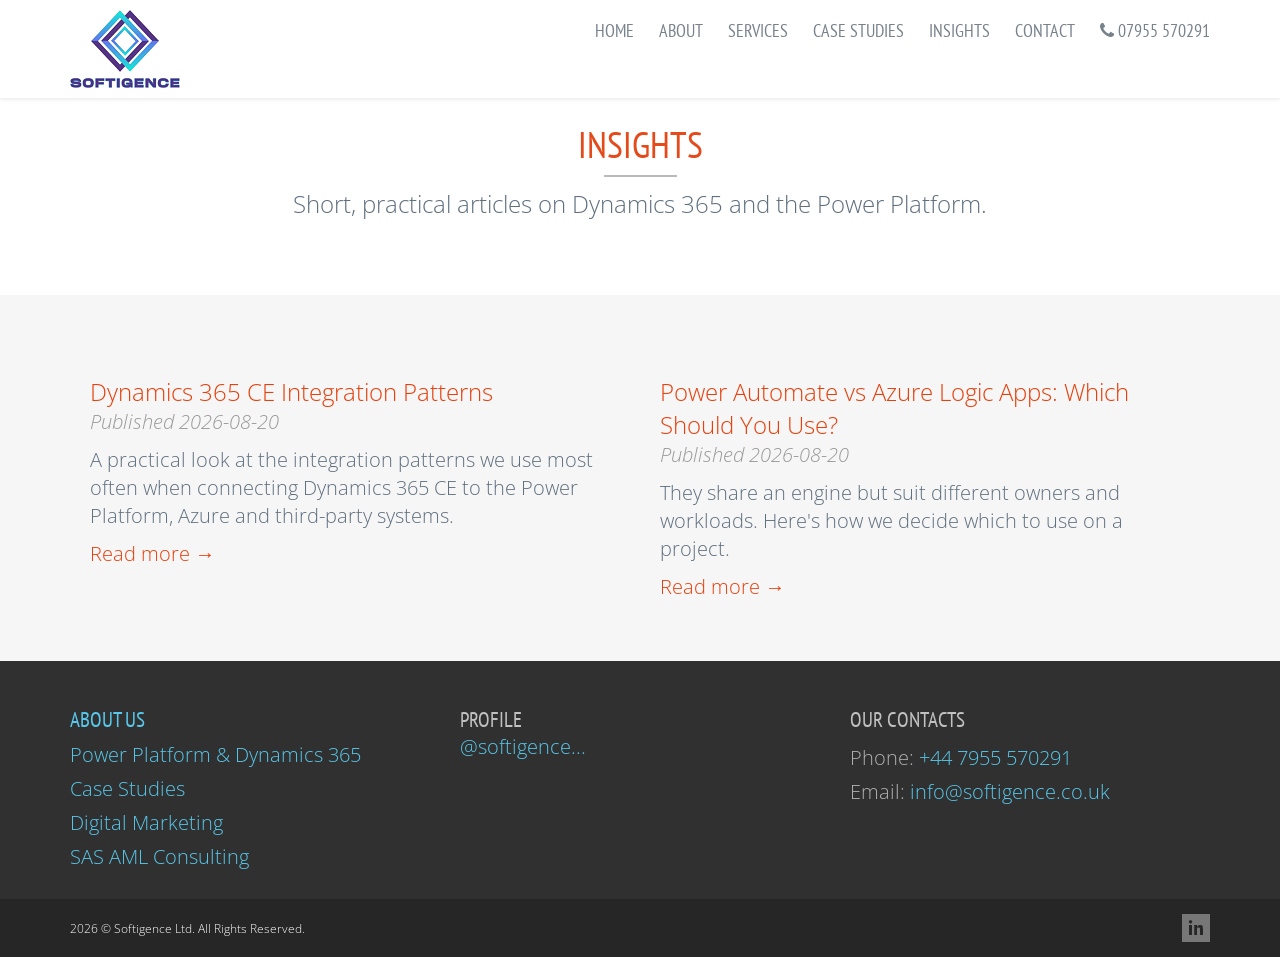
==== blog/index.html @ cfb13832 "Add dedicated service/blog pages and complete SEO structure pass - Split the site from a single page" ====
<!DOCTYPE html>
<html lang="en">
<head>
<meta charset="utf-8">
<title>Insights | Softigence</title>

<meta content="width=device-width, initial-scale=1.0" name="viewport">
<meta http-equiv="X-UA-Compatible" content="IE=edge,chrome=1">

<meta content="Technical articles on Dynamics 365 CE integration, Power Automate, Power Platform and Microsoft consulting from Softigence." name="description">
<meta content="Dynamics 365 blog, Power Platform blog, Microsoft consulting insights" name="keywords">
<meta content="Softigence Ltd" name="author">

<meta property="og:site_name" content="Softigence Ltd">
<meta property="og:title" content="Insights | Softigence">
<meta property="og:description" content="Technical articles on Dynamics 365 CE integration, Power Automate, Power Platform and Microsoft consulting from Softigence.">
<meta property="og:type" content="website">
<meta property="og:image" content="../assets/onepage/img/logo/softigence-logo.png">
<meta property="og:url" content="https://www.softigence.co.uk/blog/index.html">

<link rel="canonical" href="https://www.softigence.co.uk/blog/index.html">

<link rel="apple-touch-icon" sizes="180x180" href="../assets/onepage/img/favicon/apple-touch-icon.png">
<link rel="icon" type="image/png" sizes="32x32" href="../assets/onepage/img/favicon/favicon-32x32.png">
<link rel="icon" type="image/png" sizes="16x16" href="../assets/onepage/img/favicon/favicon-16x16.png">
<link rel="manifest" href="../assets/onepage/img/favicon/site.webmanifest">
<link rel="shortcut icon" href="../assets/onepage/img/favicon/favicon.ico">
<!-- Fonts START -->
<link href="https://fonts.googleapis.com/css?family=Open+Sans:300,400,600,700|Pathway+Gothic+One|PT+Sans+Narrow:400+700|Source+Sans+Pro:200,300,400,600,700,900&amp;subset=all" rel="stylesheet" type="text/css">
<!-- Fonts END -->
<link href="../assets/plugins/bootstrap/css/bootstrap.min.css" rel="stylesheet">
<link href="../assets/plugins/font-awesome/css/font-awesome.min.css" rel="stylesheet">
<link href="../assets/pages/css/animate.css" rel="stylesheet">
<link href="../assets/plugins/fancybox/source/jquery.fancybox.css" rel="stylesheet">
<link href="../assets/pages/css/components.css" rel="stylesheet">
<link href="../assets/pages/css/slider.css" rel="stylesheet">
<link href="../assets/onepage/css/style.css" rel="stylesheet">
<link href="../assets/onepage/css/style-responsive.css" rel="stylesheet">
<link href="../assets/onepage/css/themes/red.css" rel="stylesheet" id="style-color">
<link href="../assets/onepage/css/custom.css" rel="stylesheet">
<!-- Google tag (gtag.js) -->
<script async src="https://www.googletagmanager.com/gtag/js?id=G-LFLSM877MF"></script>
<script>
  window.dataLayer = window.dataLayer || [];
  function gtag(){dataLayer.push(arguments);}
  gtag('js', new Date());
  gtag('config', 'G-LFLSM877MF');
</script>
<script type="application/ld+json">
{
  "@context": "https://schema.org",
  "@type": "Blog",
  "name": "Softigence Insights",
  "url": "https://www.softigence.co.uk/blog/index.html",
  "publisher": {
    "@type": "Organization",
    "name": "Softigence Ltd"
  }
}
</script>
</head>
<body class="menu-always-on-top">
    <!-- Header BEGIN -->
    <div class="header header-mobi-ext">
        <div class="container">
            <div class="row">
                <div class="col-md-2 col-sm-2">
                    <a class="site-logo" href="../index.html"><img src="../assets/onepage/img/logo/softigence-logo.png" alt="Softigence Ltd"></a>
                </div>
                <a href="javascript:void(0);" class="mobi-toggler" aria-label="Toggle navigation menu"><i class="fa fa-bars"></i></a>
                <div class="col-md-10 pull-right">
                    <ul class="header-navigation">
                        <li><a href="../index.html">Home</a></li>
                        <li><a href="../index.html#about">About</a></li>
                        <li><a href="../index.html#services">Services</a></li>
                        <li><a href="../index.html#portfolio">Case Studies</a></li>
                        <li><a href="../blog/index.html">Insights</a></li>
                        <li><a href="../index.html#contact">Contact</a></li>
                        <li><a href="tel:+447955570291"><i class="fa fa-phone"></i> 07955 570291</a></li>
                    </ul>
                </div>
            </div>
        </div>
    </div>
    <!-- Header END -->
    <div class="choose-us-block content text-center margin-bottom-40" style="margin-top:60px;">
        <div class="container">
            <h1><strong>Insights</strong></h1>
            <h4>Short, practical articles on Dynamics 365 and the Power Platform.</h4>
        </div>
    </div>
    <div class="portfolio-block content content-center">
        <div class="container">
            <div class="row">
                <div class="col-md-6 col-sm-6 col-xs-12 case-study">
                    <h4><a href="dynamics-365-integration-patterns.html">Dynamics 365 CE Integration Patterns</a></h4>
                    <em>Published 2026-08-20</em>
                    <p>A practical look at the integration patterns we use most often when connecting Dynamics 365 CE to the Power Platform, Azure and third-party systems.</p>
                    <p><a href="dynamics-365-integration-patterns.html">Read more &rarr;</a></p>
                </div>
                <div class="col-md-6 col-sm-6 col-xs-12 case-study">
                    <h4><a href="power-automate-vs-azure-logic-apps.html">Power Automate vs Azure Logic Apps: Which Should You Use?</a></h4>
                    <em>Published 2026-08-20</em>
                    <p>They share an engine but suit different owners and workloads. Here's how we decide which to use on a project.</p>
                    <p><a href="power-automate-vs-azure-logic-apps.html">Read more &rarr;</a></p>
                </div>
            </div>
        </div>
    </div>
    <!-- BEGIN PRE-FOOTER -->
    <div class="pre-footer" id="footer">
        <div class="container">
            <div class="row">
                <div class="col-md-4 col-sm-6 pre-footer-col">
                    <h2><a href="../index.html#about">About us</a></h2>
                    <ul class="footer-links">
                        <li><a href="../index.html#services">Power Platform &amp; Dynamics 365</a></li>
                        <li><a href="../index.html#portfolio">Case Studies</a></li>
                        <li><a href="../digital-marketing.html">Digital Marketing</a></li>
                        <li><a href="../aml-consulting.html">SAS AML Consulting</a></li>
                    </ul>
                </div>
                <div class="col-md-4 col-sm-6 pre-footer-col">
                    <h2 class="margin-bottom-0">Profile</h2>
                    <a class="twitter-timeline" href="https://www.linkedin.com/company/softigence" target="_blank" data-tweet-limit="2" data-theme="dark" data-link-color="#57C8EB" data-widget-id="455411516829736961" data-chrome="noheader nofooter noscrollbar noborders transparent">@softigence...</a>
                </div>
                <div class="col-md-4 col-sm-6 pre-footer-col">
                    <h2>Our Contacts</h2>
                    <address class="margin-bottom-20">
                        Phone: <a href="tel:+447955570291">+44 7955 570291</a><br>
                        Email: <a href="mailto:info@softigence.co.uk">info@softigence.co.uk</a>
                    </address>
                </div>
            </div>
        </div>
    </div>
    <!-- END PRE-FOOTER -->

    <!-- BEGIN FOOTER -->
    <div class="footer">
        <div class="container">
            <div class="row">
                <div class="col-md-6 col-sm-6">
                    <div class="copyright"><span id="copyright-year"></span> © Softigence Ltd. All Rights Reserved.</div>
                </div>
                <div class="col-md-6 col-sm-6 text-right">
                    <ul class="social-icons">
                        <li><a class="linkedin" data-original-title="linkedin" aria-label="Softigence on LinkedIn" target="_blank" rel="noopener" href="https://www.linkedin.com/company/softigence"></a></li>
                    </ul>
                </div>
            </div>
        </div>
    </div>
    <!-- END FOOTER -->
    <a href="#" class="go2top scroll"><i class="fa fa-arrow-up"></i></a>

<script src="../assets/plugins/jquery.min.js" type="text/javascript"></script>
<script src="../assets/plugins/jquery-migrate.min.js" type="text/javascript"></script>
<script src="../assets/plugins/bootstrap/js/bootstrap.min.js" type="text/javascript"></script>
<script src="../assets/plugins/fancybox/source/jquery.fancybox.pack.js" type="text/javascript"></script>
<script src="../assets/plugins/jquery.easing.js"></script>
<script src="../assets/plugins/jquery.parallax.js"></script>
<script src="../assets/plugins/jquery.scrollTo.min.js"></script>
<script src="../assets/onepage/scripts/jquery.nav.js"></script>
<script src="../assets/onepage/scripts/layout.js" type="text/javascript"></script>
<script>
    jQuery(document).ready(function() {
        Layout.init();
    });
</script>
<script>
    document.getElementById('copyright-year').textContent = new Date().getFullYear();
</script>
</body>
</html>
---- assets/pages/css/components.css ----
/* Reset rounded corners for all elements */
div,
input,
select,
textarea,
span,
img,
table,
label,
td,
th,
p,
a,
button,
ul,
code,
pre,
li {
    -webkit-border-radius: 0 !important;
    -moz-border-radius: 0 !important;
    border-radius: 0 !important;
}

a,
a:focus,
a:hover,
a:active {
    outline: 0;
}

/*Fix for Firefox*/
button::-moz-focus-inner,
input::-moz-focus-inner {
    border: 0;
}

/* Bootstrap buttons */
.btn-primary {
    color: #fff;
    background-color: #428bca;
    border: none;
}

.btn-primary:hover,
.btn-primary:focus,
.btn-primary:active,
.btn-primary.active {
    color: #fff;
    background-color: #3379b5;
    border-color: #2a6496;
}

.open .btn-primary.dropdown-toggle {
    color: #fff;
    background-color: #3379b5;
    border-color: #2a6496;
}

.btn-primary:active,
.btn-primary.active {
    background-image: none;
    background-color: #2d6ca2;
}

.btn-primary:active:hover,
.btn-primary.active:hover {
    background-color: #3071a9;
}

.open .btn-primary.dropdown-toggle {
    background-image: none;
}

.btn-primary.disabled,
.btn-primary.disabled:hover,
.btn-primary.disabled:focus,
.btn-primary.disabled:active,
.btn-primary.disabled.active,
.btn-primary[disabled],
.btn-primary[disabled]:hover,
.btn-primary[disabled]:focus,
.btn-primary[disabled]:active,
.btn-primary[disabled].active,
fieldset[disabled] .btn-primary,
fieldset[disabled] .btn-primary:hover,
fieldset[disabled] .btn-primary:focus,
fieldset[disabled] .btn-primary:active,
fieldset[disabled] .btn-primary.active {
    background-color: #428bca;
    border-color: #357ebd;
}

.btn-primary .badge {
    color: #428bca;
    background-color: #fff;
}

.btn-success {
    color: #fff;
    background-color: #45B6AF;
    border-color: #3ea49d;
}

.btn-success:hover,
.btn-success:focus,
.btn-success:active,
.btn-success.active {
    color: #fff;
    background-color: #3b9c96;
    border-color: #307f7a;
}

.open .btn-success.dropdown-toggle {
    color: #fff;
    background-color: #3b9c96;
    border-color: #307f7a;
}

.btn-success:active,
.btn-success.active {
    background-image: none;
    background-color: #348a84;
}

.btn-success:active:hover,
.btn-success.active:hover {
    background-color: #37918b;
}

.open .btn-success.dropdown-toggle {
    background-image: none;
}

.btn-success.disabled,
.btn-success.disabled:hover,
.btn-success.disabled:focus,
.btn-success.disabled:active,
.btn-success.disabled.active,
.btn-success[disabled],
.btn-success[disabled]:hover,
.btn-success[disabled]:focus,
.btn-success[disabled]:active,
.btn-success[disabled].active,
fieldset[disabled] .btn-success,
fieldset[disabled] .btn-success:hover,
fieldset[disabled] .btn-success:focus,
fieldset[disabled] .btn-success:active,
fieldset[disabled] .btn-success.active {
    background-color: #45B6AF;
    border-color: #3ea49d;
}

.btn-success .badge {
    color: #45B6AF;
    background-color: #fff;
}

.btn-info {
    color: #fff;
    background-color: #89C4F4;
    border-color: #72b8f2;
}

.btn-info:hover,
.btn-info:focus,
.btn-info:active,
.btn-info.active {
    color: #fff;
    background-color: #68b4f1;
    border-color: #43a1ed;
}

.open .btn-info.dropdown-toggle {
    color: #fff;
    background-color: #68b4f1;
    border-color: #43a1ed;
}

.btn-info:active,
.btn-info.active {
    background-image: none;
    background-color: #51a8ef;
}

.btn-info:active:hover,
.btn-info.active:hover {
    background-color: #5aadf0;
}

.open .btn-info.dropdown-toggle {
    background-image: none;
}

.btn-info.disabled,
.btn-info.disabled:hover,
.btn-info.disabled:focus,
.btn-info.disabled:active,
.btn-info.disabled.active,
.btn-info[disabled],
.btn-info[disabled]:hover,
.btn-info[disabled]:focus,
.btn-info[disabled]:active,
.btn-info[disabled].active,
fieldset[disabled] .btn-info,
fieldset[disabled] .btn-info:hover,
fieldset[disabled] .btn-info:focus,
fieldset[disabled] .btn-info:active,
fieldset[disabled] .btn-info.active {
    background-color: #89C4F4;
    border-color: #72b8f2;
}

.btn-info .badge {
    color: #89C4F4;
    background-color: #fff;
    }

.btn-warning {
    color: #fff;
    background-color: #dfba49;
    border-color: #dbb233;
}

.btn-warning:hover,
.btn-warning:focus,
.btn-warning:active,
.btn-warning.active {
    color: #fff;
    background-color: #daae2b;
    border-color: #bb9521;
}

.open .btn-warning.dropdown-toggle {
    color: #fff;
    background-color: #daae2b;
    border-color: #bb9521;
}

.btn-warning:active,
.btn-warning.active {
    background-image: none;
    background-color: #c89f23;
}

.btn-warning:active:hover,
.btn-warning.active:hover {
    background-color: #d0a625;
}

.open .btn-warning.dropdown-toggle {
    background-image: none;
}

.btn-warning.disabled,
.btn-warning.disabled:hover,
.btn-warning.disabled:focus,
.btn-warning.disabled:active,
.btn-warning.disabled.active,
.btn-warning[disabled],
.btn-warning[disabled]:hover,
.btn-warning[disabled]:focus,
.btn-warning[disabled]:active,
.btn-warning[disabled].active,
fieldset[disabled] .btn-warning,
fieldset[disabled] .btn-warning:hover,
fieldset[disabled] .btn-warning:focus,
fieldset[disabled] .btn-warning:active,
fieldset[disabled] .btn-warning.active {
    background-color: #dfba49;
    border-color: #dbb233;
}

.btn-warning .badge {
    color: #dfba49;
    background-color: #fff;
}

.btn-danger {
    color: #fff;
    background-color: #F3565D;
    border-color: #f13e46;
}

.btn-danger:hover,
.btn-danger:focus,
.btn-danger:active,
.btn-danger.active {
    color: #fff;
    background-color: #f1353d;
    border-color: #ec111b;
}

.open .btn-danger.dropdown-toggle {
    color: #fff;
    background-color: #f1353d;
    border-color: #ec111b;
}

.btn-danger:active,
.btn-danger.active {
    background-image: none;
    background-color: #ef1d26;
}

.btn-danger:active:hover,
.btn-danger.active:hover {
    background-color: #f0262f;
}

.open .btn-danger.dropdown-toggle {
    background-image: none;
}

.btn-danger.disabled,
.btn-danger.disabled:hover,
.btn-danger.disabled:focus,
.btn-danger.disabled:active,
.btn-danger.disabled.active,
.btn-danger[disabled],
.btn-danger[disabled]:hover,
.btn-danger[disabled]:focus,
.btn-danger[disabled]:active,
.btn-danger[disabled].active,
fieldset[disabled] .btn-danger,
fieldset[disabled] .btn-danger:hover,
fieldset[disabled] .btn-danger:focus,
fieldset[disabled] .btn-danger:active,
fieldset[disabled] .btn-danger.active {
    background-color: #F3565D;
    border-color: #f13e46;
}

.btn-danger .badge {
    color: #F3565D;
    background-color: #fff;
}

/***
Social Icons
***/
.social-icons {
    padding: 0;
    margin: 0;
}

.social-icons:before,
.social-icons:after {
    content: " ";
    display: table;
}
.social-icons:after {
    clear: both;
}

.social-icons li {
    float: left;
    display: inline;
    list-style: none;
    margin-right: 5px;
    margin-bottom: 5px;
    text-indent: -9999px;
}
.social-icons li > a {
    -webkit-border-radius: 2px;
    -moz-border-radius: 2px;
    -ms-border-radius: 2px;
    -o-border-radius: 2px;
    border-radius: 2px;
    width: 28px;
    height: 28px;
    display: block;
    background-position: 0 0;
    background-repeat: no-repeat;
    transition: all 0.3s ease-in-out;
    -o-transition: all 0.3s ease-in-out;
    -ms-transition: all 0.3s ease-in-out;
    -moz-transition: all 0.3s ease-in-out;
    -webkit-transition: all 0.3s ease-in-out;
}
.social-icons li:hover > a {
    background-position: 0 -38px;
}
.social-icons li .amazon {
    background: url(../../pages/img/social/amazon.png) no-repeat;
}
.social-icons li .behance {
    background: url(../../pages/img/social/behance.png) no-repeat;
}
.social-icons li .blogger {
    background: url(../../pages/img/social/blogger.png) no-repeat;
}
.social-icons li .deviantart {
    background: url(../../pages/img/social/deviantart.png) no-repeat;
}
.social-icons li .dribbble {
    background: url(../../pages/img/social/dribbble.png) no-repeat;
}
.social-icons li .dropbox {
    background: url(../../pages/img/social/dropbox.png) no-repeat;
}
.social-icons li .evernote {
    background: url(../../pages/img/social/evernote.png) no-repeat;
}
.social-icons li .facebook {
    background: url(../../pages/img/social/facebook.png) no-repeat;
}
.social-icons li .forrst {
    background: url(../../pages/img/social/forrst.png) no-repeat;
}
.social-icons li .github {
    background: url(../../pages/img/social/github.png) no-repeat;
}
.social-icons li .googleplus {
    background: url(../../pages/img/social/googleplus.png) no-repeat;
}
.social-icons li .jolicloud {
    background: url(../../pages/img/social/jolicloud.png) no-repeat;
}
.social-icons li .last-fm {
    background: url(../../pages/img/social/last-fm.png) no-repeat;
}
.social-icons li .linkedin {
    background: url(../../pages/img/social/linkedin.png) no-repeat;
}
.social-icons li .picasa {
    background: url(../../pages/img/social/picasa.png) no-repeat;
}
.social-icons li .pintrest {
    background: url(../../pages/img/social/pintrest.png) no-repeat;
}
.social-icons li .rss {
    background: url(../../pages/img/social/rss.png) no-repeat;
}
.social-icons li .skype {
    background: url(../../pages/img/social/skype.png) no-repeat;
}
.social-icons li .spotify {
    background: url(../../pages/img/social/spotify.png) no-repeat;
}
.social-icons li .stumbleupon {
    background: url(../../pages/img/social/stumbleupon.png) no-repeat;
}
.social-icons li .tumblr {
    background: url(../../pages/img/social/tumblr.png) no-repeat;
}
.social-icons li .twitter {
    background: url(../../pages/img/social/twitter.png) no-repeat;
}
.social-icons li .vimeo {
    background: url(../../pages/img/social/vimeo.png) no-repeat;
}
.social-icons li .wordpress {
    background: url(../../pages/img/social/wordpress.png) no-repeat;
}
.social-icons li .xing {
    background: url(../../pages/img/social/xing.png) no-repeat;
}
.social-icons li .yahoo {
    background: url(../../pages/img/social/yahoo.png) no-repeat;
}
.social-icons li .youtube {
    background: url(../../pages/img/social/youtube.png) no-repeat;
}
.social-icons li .vk {
    background: url(../../pages/img/social/vk.png) no-repeat;
}
.social-icons li .instagram {
    background: url(../../pages/img/social/instagram.png) no-repeat;
}
.social-icons li .reddit {
    background: url(../../pages/img/social/reddit.png) no-repeat;
}
.social-icons li .aboutme {
    background: url(../../pages/img/social/aboutme.png) no-repeat;
}
.social-icons li .flickr {
    background: url(../../pages/img/social/flickr.png) no-repeat;
}
.social-icons li .foursquare {
    background: url(../../pages/img/social/foursquare.png) no-repeat;
}
.social-icons li .gravatar {
    background: url(../../pages/img/social/gravatar.png) no-repeat;
}
.social-icons li .klout {
    background: url(../../pages/img/social/klout.png) no-repeat;
}
.social-icons li .myspace {
    background: url(../../pages/img/social/myspace.png) no-repeat;
}
.social-icons li .quora {
    background: url(../../pages/img/social/quora.png) no-repeat;
}
.social-icons.social-icons-color > li > a {
    opacity: 0.7;
    background-position: 0 -38px !important;
}
.social-icons.social-icons-color > li > a:hover {
    opacity: 1;
}
.social-icons.social-icons-circle > li > a {
    border-radius: 25px !important;
}

/***
Inline Social Icons
***/
.social-icon {
    display: inline-block !important;
    width: 28px;
    height: 28px;
    background-position: 0 0;
    background-repeat: no-repeat;
    -webkit-border-radius: 2px;
    -moz-border-radius: 2px;
    -ms-border-radius: 2px;
    -o-border-radius: 2px;
    border-radius: 2px;
    transition: all 0.3s ease-in-out;
    -o-transition: all 0.3s ease-in-out;
    -ms-transition: all 0.3s ease-in-out;
    -moz-transition: all 0.3s ease-in-out;
    -webkit-transition: all 0.3s ease-in-out;
}
.social-icon.social-icon-circle {
    border-radius: 25px !important;
}

.social-icon.amazon {
    background: url(../../pages/img/social/amazon.png) no-repeat;
}
.social-icon.behance {
    background: url(../../pages/img/social/behance.png) no-repeat;
}
.social-icon.blogger {
    background: url(../../pages/img/social/blogger.png) no-repeat;
}
.social-icon.deviantart {
    background: url(../../pages/img/social/deviantart.png) no-repeat;
}
.social-icon.dribbble {
    background: url(../../pages/img/social/dribbble.png) no-repeat;
}
.social-icon.dropbox {
    background: url(../../pages/img/social/dropbox.png) no-repeat;
}
.social-icon.evernote {
    background: url(../../pages/img/social/evernote.png) no-repeat;
}
.social-icon.facebook {
    background: url(../../pages/img/social/facebook.png) no-repeat;
}
.social-icon.forrst {
    background: url(../../pages/img/social/forrst.png) no-repeat;
}
.social-icon.github {
    background: url(../../pages/img/social/github.png) no-repeat;
}
.social-icon.googleplus {
    background: url(../../pages/img/social/googleplus.png) no-repeat;
}
.social-icon.jolicloud {
    background: url(../../pages/img/social/jolicloud.png) no-repeat;
}
.social-icon.last-fm {
    background: url(../../pages/img/social/last-fm.png) no-repeat;
}
.social-icon.linkedin {
    background: url(../../pages/img/social/linkedin.png) no-repeat;
}
.social-icon.picasa {
    background: url(../../pages/img/social/picasa.png) no-repeat;
}
.social-icon.pintrest {
    background: url(../../pages/img/social/pintrest.png) no-repeat;
}
.social-icon.rss {
    background: url(../../pages/img/social/rss.png) no-repeat;
}
.social-icon.skype {
    background: url(../../pages/img/social/skype.png) no-repeat;
}
.social-icon.spotify {
    background: url(../../pages/img/social/spotify.png) no-repeat;
}
.social-icon.stumbleupon {
    background: url(../../pages/img/social/stumbleupon.png) no-repeat;
}
.social-icon.tumblr {
    background: url(../../pages/img/social/tumblr.png) no-repeat;
}
.social-icon.twitter {
    background: url(../../pages/img/social/twitter.png) no-repeat;
}
.social-icon.vimeo {
    background: url(../../pages/img/social/vimeo.png) no-repeat;
}
.social-icon.wordpress {
    background: url(../../pages/img/social/wordpress.png) no-repeat;
}
.social-icon.xing {
    background: url(../../pages/img/social/xing.png) no-repeat;
}
.social-icon.yahoo {
    background: url(../../pages/img/social/yahoo.png) no-repeat;
}
.social-icon.youtube {
    background: url(../../pages/img/social/youtube.png) no-repeat;
}
.social-icon.vk {
    background: url(../../pages/img/social/vk.png) no-repeat;
}
.social-icon.instagram {
    background: url(../../pages/img/social/instagram.png) no-repeat;
}
.social-icon.reddit {
    background: url(../../pages/img/social/reddit.png) no-repeat;
}
.social-icon.aboutme {
    background: url(../../pages/img/social/aboutme.png) no-repeat;
}
.social-icon.flickr {
    background: url(../../pages/img/social/flickr.png) no-repeat;
}
.social-icon.foursquare {
    background: url(../../pages/img/social/foursquare.png) no-repeat;
}
.social-icon.gravatar {
    background: url(../../pages/img/social/gravatar.png) no-repeat;
}
.social-icon.klout {
    background: url(../../pages/img/social/klout.png) no-repeat;
}
.social-icon.myspace {
    background: url(../../pages/img/social/myspace.png) no-repeat;
}
.social-icon.quora {
    background: url(../../pages/img/social/quora.png) no-repeat;
}
.social-icon:hover {
    background-position: 0 -38px;
}

.social-icon-color {
    opacity: 0.7;
    background-position: 0 -38px !important;
}
.social-icon-color:hover {
    opacity: 1;
}
---- assets/pages/css/slider.css ----
/*--------------------------------------------------
    [Bootstrap Carousel]
----------------------------------------------------*/

/* Set displays an element as in inline-level flex container */
.center-block {
    position: absolute;
    top: 0;
    width: 100%;
    height: 100%;
}

.center-block-wrap {
    width: 100%;
    height: 100%;
    display: table;
    vertical-align: middle;
}

.center-block-body {
    height: 100%;
    display: table-cell;
    vertical-align: middle;
    text-align: center;
}

/* Colors */
.color-red {
    color: #e54a1a;
}

.color-red-v2 {
    color: #e6400c;
}

.color-green {
    color: #aeeede;
}

.color-green-v2 {
    color: #70eca4;
}

.color-blue {
    color: #02609e;
}
.color-grey {
    color: #bdc0c2;
}

.color-black {
    color: #8d9df7;
}

/* Carousel */
.carousel-slider .carousel-indicators li {
    border-radius: 10px !important;
}

.carousel-slider .carousel-indicators-frontend li {
    border: none;
    background: rgba(0,0,0,.4);
}

.carousel-slider .carousel-indicators-frontend .active {
    background: rgba(0,0,0,.6);
}

.carousel-slider .carousel-caption {
    left: auto;
    right: auto;
    bottom: auto;
    text-shadow: none;
    text-align: inherit;
    padding: 0;
}

.carousel-slider .carousel-control {
    width: 10%;
}

.carousel-slider .carousel-control.right,
.carousel-slider .carousel-control.left {
    top: 50%;
    background-image: none;
    margin-top: -20px;
}

.carousel-slider .carousel-control .fa {
    width: 40px;
    height: 40px;
    font-size: 30px;
    color: #fff;
    background: rgba(255,255,255,.32);
    text-shadow: none;
    padding: 5px;
}

.carousel-slider .carousel-control-shop .fa {
    border-radius: 50px;
}

.carousel-slider .carousel-control-frontend .fa {
    background: rgba(0,0,0,.7);
}

.carousel-slider .carousel-control-frontend .fa:hover {
    background: rgba(0,0,0,.9);
}

.carousel-slider .item {
    width: 100%;
    height: 100%;
    min-height: 580px;
}

/* Carousel Item Background Images */
.carousel-slider .carousel-item-one {
    
    background: linear-gradient(#01121d 0%, rgba(73, 95, 128, 0) 100%), url(../../../assets/onepage/img/slider/slide1.jpg);
    background-size: cover;
    background-position: center center;
}



.carousel-slider .carousel-item-two {
    background: url(../../../assets/onepage/img/slider/slide2.jpg);
    background-size: cover;
    background-position: center center;
}

.carousel-slider .carousel-item-three {
    background: url(../../../assets/onepage/img/slider/slide3.jpg);
    background-size: cover;
    background-position: center center;
}

/* Carousel Titles */
.carousel-slider .carousel-title-v1 {
    font-size: 75px;
    font-weight: 600;
    font-family: "PT Sans Narrow", Arial, sans-serif;
    line-height: 1.4;
    color: #fff;
    text-align: center;
    text-transform: uppercase;
}

.carousel-slider .carousel-title-v2 {
    font-size: 50px;
    font-weight: 600;
    line-height: 1.4;
    color: #fff;
    text-align: center;
}

.carousel-slider .carousel-title-v3 {
    font-size: 60px;
    font-weight: 600;
    line-height: 1.4;
    color: #fff;
}

.carousel-slider .carousel-title-v4 {
    font-size: 100px;
    line-height: 1.4;
    color: #fff;
    text-transform: capitalize;
}

.carousel-slider .carousel-title-v5 {
    font-size: 50px;
    font-weight: 200;
    line-height: 1.4;
    color: #fff;
}

.carousel-slider .carousel-title-v6 {
    font-size: 50px;
    font-weight: 200;
    line-height: 1.4;
    color: #3f5862;
}

.carousel-slider .carousel-title-normal {
    font-weight: normal;
}

/* Carousel Subtitles */
.carousel-slider .carousel-subtitle-v1 {
    display: block;
    font-size: 25px;
    font-weight: 600;
    line-height: 1.4;
    color: #fff;
}

.carousel-slider .carousel-subtitle-v2 {
    display: block;
    font-size: 23px;
    line-height: 1.4;
    color: #fff;
}

.carousel-slider .carousel-subtitle-v3 {
    display: block;
    font-size: 45px;
    font-weight: 200;
    line-height: 1.4;
    color: #fff;
}

.carousel-slider .carousel-subtitle-v4 {
    display: block;
    font-size: 45px;
    font-weight: 700;
    line-height: 1.4;
    color: #fff;
}

.carousel-slider .carousel-subtitle-v5 {
    display: block;
    font-size: 18px;
    font-weight: 200;
    line-height: 1.4;
    color: #fff;
}

.carousel-slider .carousel-subtitle-v6 {
    display: inline-block;
    font-size: 18px;
    line-height: 1.4;
    color: #fff;
    background: #e54a1a;
    padding: 5px;
}

.carousel-slider .carousel-subtitle-v7 {
    font-size: 14px;
    line-height: 1.4;
    color: #7b8793;
}

/* Carousel Btn */
.carousel-slider .carousel-btn {
    display: inline-block;
    font-size: 18px;
    color: #fff;
    padding: 10px 20px;
    border: 1px solid #fff;
}

.carousel-slider .carousel-btn:hover {
    border-color: #e6400c;
    background: #e6400c;
    text-decoration: none;
}

/* Carousel Btn Green */
.carousel-slider .carousel-btn-green {
    display: inline-block;
    font-size: 13px;
    font-weight: 200;
    color: #fff;
    background: #6fc561;
    padding: 5px 15px;
}

.carousel-slider .carousel-btn-green:hover {
    text-decoration: none;
}

/* Carousel Btn Green */
.carousel-slider .carousel-btn-red {
    display: inline-block;
    font-size: 13px;
    font-weight: 200;
    color: #fff;
    background: #e54a1a;
    padding: 5px 15px;
}

.carousel-slider .carousel-btn-red:hover {
    text-decoration: none;
}

/* Border Bottom Title */
.border-bottom-title {
    position: relative;
}

.border-bottom-title:after {
    position: absolute;
    left: 0;
    bottom: -5px;
    width: 100%;
    height: 1px;
    content: " ";
    background: #fff;
    text-align: center;
}

/* Border Top & Bottom */
.border-top-bottom {
    border-top: 1px solid #fff;
    border-bottom: 1px solid #fff;
    padding: 3px 0;
}

/* Carousel Positions */
.carousel-slider .carousel-position-one {
    position: absolute;
    top: 10%;
    left: 15%;
}

.carousel-slider .carousel-position-two {
    position: absolute;
    top: 30%;
    left: 15%;
}

.carousel-slider .carousel-position-three {
    position: absolute;
    bottom: 0;
    right: 15%;
}

.carousel-slider .carousel-position-four {
    position: absolute;
    top: 15%;
    left: auto;
}

.carousel-slider .carousel-position-five {
    position: absolute;
    top: 25%;
    left: 35%;
}

.carousel-slider .carousel-position-six {
    position: absolute;
    top: 25%;
    left: auto;
}

/* Carousel Animation Delay */
.carousel-slider .carousel-caption .animate-delay {
    animation-delay: 1s;
}

/* Carousel Promo Like */
.carousel-slider .promo-like {
    position: relative;
    top: -23px;
    width: 152px;
    height: 152px;
    display: inline-block;
    font-size: 80px;
    line-height: 1;
    color: #fff;
    background: rgba(0,0,0,.67);
    margin-right: 7px;
    padding: 28px;
}

.carousel-slider .promo-like-text {
    color: #fff;
    text-align: left;
    display: inline-block;
    font: 400 20px/1.4 "PT Sans Narrow", Arial, sans-serif;
    background: rgba(0,0,0,0.67);
    padding: 25px;
}

.carousel-slider .promo-like-text h2 {
    font: 400 38px/38px "PT Sans Narrow", Arial, sans-serif;
    margin: 0 0 8px;
}

.carousel-slider .promo-like-text p {
    margin: 0;
}

/* Stylesheet design for under max-width: 992px */
@media (max-width: 991px) {            /* 992px */
    .carousel-slider .carousel-title-v1 {
        font-size: 50px;
    }

    .carousel-slider .carousel-title-v2 {
        font-size: 35px;
    }

    .carousel-slider .carousel-title-v3 {
        font-size: 40px;
    }

    .carousel-slider .carousel-title-v4 {
        font-size: 60px;
    }

    /* Carousel Subtitles */
    .carousel-slider .carousel-subtitle-v1 {
        font-size: 18px;
    }

    .carousel-slider .carousel-subtitle-v2 {
        font-size: 18px;
    }

    .carousel-slider .carousel-subtitle-v3 {
        font-size: 30px;
    }

    .carousel-slider .carousel-subtitle-v4 {
        font-size: 30px;
    }

    /* Carousel Promo Like */
    .carousel-slider .promo-like {
        top: -24px;
        width: 120px;
        height: 120px;
        font-size: 60px;
        padding: 25px;
    }

    .carousel-slider .promo-like-text {
        padding: 15px;
    }

    .carousel-slider .promo-like-text h2 {
        font-size: 25px;
    }

    .carousel-slider .promo-like-text p {
        font-size: 16px;
    }
}
---- assets/onepage/css/style.css ----
/* General body settings */
body { 
  color: #5f6f7e; 
  direction: ltr;
  font: 300 20px/1.4 "Open Sans", Arial, sans-serif;
  backgrond: #ffffff;
}

/* h1-h6 */
.content h1, .content h2 {
  font: 400 37px "PT Sans Narrow", Arial, sans-serif;
  margin: 0 0 10px;
  text-transform: uppercase;
  text-align: center;
}
.content h1:after, .content h2:after {
  z-index: 2; 
  content: " "; 
  display: block;
  padding-top: 7px;
  border-bottom: 2px solid #b7bbbf;
  width: 73px;
  margin: 0 auto;
}
.content h3, .content h4, .content h5, .content h6 {
  font: 300 24px "Open Sans", Arial, sans-serif;
  padding: 0;
  margin: 0;
}
.content h1 strong, 
.content h2 strong,
.content h3 strong,
.content h4 strong {
  color: #e54a1a;
  font-weight: 300;
}
.content h3 {
  font-size: 24px;
  font-weight: 600;
  margin-bottom: 7px;
}
.content h4 {
  font-size: 24px;
}
.content h5 {
  font-size: 24px;
  line-height: 1.2;
  font-weight: 600;
  margin-bottom: 5px;
  padding-top: 5px;
}
.content h6 {
  font-size: 20px;
  line-height: 1.4;
  font-weight: 700;
  margin-bottom: 5px;
  padding-top: 5px;
}
.h-gray {
  opacity: 0.7;
}

/* links styles */
a, a:focus, a:hover, a:active {
  color: #e6400c;
  outline: 0;
  text-decoration: none;
}
a:hover {
  color: #e6400c;
  text-decoration: underline;
}

/* Global classes */
::-moz-selection {
  color: #fff;
  background: #e6400c;
}
::selection {
  color: #fff;
  background: #e6400c;
}

.min-hight500 {
  min-height: 500px;
}

.lead {
  font: 400 17px "Open Sans", sans-serif;
}

.clearfix:after {
  content: ".";
  display: block;
  height: 0;
  clear: both;
  visibility: hidden;
  font-size: 0;
  line-height: 0;
}
*html .clearfix {
  zoom: 1;
}
*+html .clearfix {
  zoom: 1;
}
.clear {
  clear: both; 
  height: 0; 
  font-size: 0; 
  line-height: 0; 
  overflow: hidden;
}
.block-center {
  display: block;
  margin-left: auto;
  margin-right: auto;
}
.content-center {
  text-align: center;
}
.border-bottom-silver {
  border-bottom: solid 1px #b7bbbf;
}

.more-li-space li {
  margin-bottom: 3px;
}

.no-padding {
  padding: 0 !important;
}
.no-margin {
  margin: 0 !important;
}
.no-bottom-padding {
  padding-bottom: 0 !important;
}
.no-bottom-space {
  padding-bottom: 0 !important;
  margin-bottom: 0 !important;
}
.no-top-padding {
  padding-top: 0 !important;
}
.no-top-space {
  padding-top: 0 !important;
  margin-top: 0 !important;
}
.no-space {
  margin: 0 !important;
  padding: 0 !important;
}
.no-text-shadow {
  text-shadow: none;
}

.padding-top-5 {
  padding-top: 5px !important;
}
.padding-top-10 {
  padding-top: 10px !important;
}
.padding-top-15 {
  padding-top: 15px !important;
}
.padding-top-20 {
  padding-top: 20px !important;
}
.padding-top-25 {
  padding-top: 25px !important;
}
.padding-top-30 {
  padding-top: 30px !important;
}
.padding-top-35 {
  padding-top: 35px !important;
}
.padding-top-40 {
  padding-top: 40px !important;
}
.padding-top-45 {
  padding-top: 45px !important;
}
.padding-top-50 {
  padding-top: 50px !important;
}
.padding-top-60 {
  padding-top: 60px !important;
}
.padding-top-70 {
  padding-top: 70px !important;
}
.padding-top-80 {
  padding-top: 80px !important;
}

.margin-bottom-0 {
  margin-bottom: 0 !important;
}
.margin-bottom-5 {
  margin-bottom: 5px !important;
}
.margin-bottom-10 {
  margin-bottom: 10px !important;
}
.margin-bottom-15 {
  margin-bottom: 15px !important;
}
.margin-bottom-20 {
  margin-bottom: 20px !important;
}
.margin-bottom-25 {
  margin-bottom: 25px !important;
}
.margin-bottom-30 {
  margin-bottom: 30px !important;
}
.margin-bottom-35 {
  margin-bottom: 35px !important;
}
.margin-bottom-40 {
  margin-bottom: 40px !important;
}
.margin-bottom-45 {
  margin-bottom: 45px !important;
}
.margin-bottom-50 {
  margin-bottom: 50px !important;
}
.margin-bottom-60 {
  margin-bottom: 60px !important;
}
.margin-bottom-65 {
  margin-bottom: 65px !important;
}
.margin-bottom-70 {
  margin-bottom: 70px !important;
}
.margin-bottom-80 {
  margin-bottom: 80px !important;
}
.margin-bottom-90 {
  margin-bottom: 90px !important;
}
.margin-bottom-100 {
  margin-bottom: 100px !important;
}

.margin-top-10 {
  margin-top: 10px !important;
}

.margin-left-0 {
  margin-left: 0 !important;
}
.margin-right-0 {
  margin-right: 0 !important;
}

.margin-right-20 {
  margin-right: 20px !important;
}
.margin-left-20 {
  margin-left: 20px !important;
}

.padding-left-0 {
  padding-left: 0 !important;
}
.padding-right-0 {
  padding-right: 0 !important;
}
.padding-right-30 {
  padding-right: 30px !important;
}

.padding-bottom-40 {
  padding-bottom: 40px !important;
}

.btn {
  padding: 7px 14px;  
  font-size: 14px;
  text-transform: uppercase;
  border-radius: 0;
}
.btn-primary {
  border: none;
  background: #e94d1c;
  color: #fff;
}
.btn-primary:hover,
.btn-primary:focus,
.btn-primary:active {
  color: #fff;
  background: #cc3304;
  border: none;
}
.content-page .btn-primary, 
.content-page .btn-primary:hover {
  color: #fff;
  margin-left: 0 !important;
}
.btn-default {
  border: 1px solid #EDEDED;
  color: #A8AEB3;
  background: transparent;
  padding: 6px 13px; 
}
.btn-default:hover,
.btn-default:focus,
.btn-default:active {
  border: 1px solid #A8AEB3;
  color: #fff;
  background: #A8AEB3;
  padding: 6px 13px; 
}

/*  media */
.embed-container {
  position: relative;
  overflow: hidden;
  padding-bottom: 56.25%;
  padding-top: 30px;

}
.embed-container iframe,
.embed-container object,
.embed-container embed {
  position: absolute;
  top: 0;
  left: 0;
  width: 100%;
  height: 100%;
}

/* panels style */
/*.panel-default {
  border-color: #ecf0f1;
}
.panel-default > .panel-heading {
  background: #ecf0f1;
  border-color: #ecf0f1;
  color: #333;  
}
.panel-default > .panel-heading h4 {
  font: 300 16px "Open Sans", sans-serif;
  padding: 0;
  margin-bottom: 0;
}
.panel-default > .panel-heading a {
  text-decoration: none;
  color: inherit;
}
.panel-default > .panel-heading a:active,
.panel-default > .panel-heading a:focus {
  color: inherit;
}*/

/* Header and header elements */
.header {
  position: absolute;
  top: auto;
  bottom: 0;
  left: auto;
  right: auto;
  z-index: 9;
  width: 100%;
  min-height: 60px;
  padding: 0;
  background: rgba(255,255,255,0.95);
  box-shadow: 0 1px 4px rgba(228, 228, 228, 0.95);
  z-index: 9999;
}

.menu-always-on-top .header {
  background: #fff;
  top: 0;
  bottom: auto;
  position: fixed;
}

.ie8 .header {
  background: #fff !important;
}
.ie8 .header.fixNav {
  border-bottom: solid 1px #ddd;
}

/* header at the top */
.header-top {
  top: 0;
  bottom: auto;
  background: rgba(255,255,255,1);
}
/* header on the second screen */
.header-second-screen {
  bottom: -63px;/* 61px – header height */
}
.header.fixNav {
  position: fixed;
  top: 0;
  bottom: auto;
  background: rgba(255,255,255,0.95);
}

.site-logo {
  float: left;
  padding-top: 10px;
  margin-bottom: 10px;
}

.header .mobi-toggler {
  float: right;
  color: #D8D8D8;
  border: 1px solid #D8D8D8;
  border-radius: 100% !important;
  width: 32px;
  height: 32px;
  display: none;
  margin: 15px 15px 0;
  position: relative;
  background: url(../img/toggler.png) no-repeat 6px 8px;
}
.header .mobi-toggler i {
  display: none;
}
.header .mobi-toggler:hover {
  background: #e34f00 url(../img/toggler.png) no-repeat 6px -28px;
  border-color: #e34f00;
  color: #fff;
}

.header-navigation {
  float: right;
  list-style: none;
  padding: 19px 0 0;
  margin: 0;
  font: 400 18px "PT Sans Narrow", Arial, sans-serif;
  text-transform: uppercase;
}
.header-navigation li {
  float: left;
  padding: 0;
  margin: 0 0 0 25px;
}
.header-navigation a {
  display: block;
  color: #78828c;
}
.header-navigation a:hover,
.header-navigation li.current a {
  color: #e6400c;
}

.header a:hover {
  text-decoration: none;
}

/* Promo block */
.promo-block {
  overflow-x: hidden;
}

/* About- block */
.about-block {
  padding-top: 60px;
}
.about-block h4 {
  margin-bottom: 43px;
}
.ab-trio {
  padding-top: 105px;
  position: relative;
}
.ab-trio img {
  position: relative;
  z-index: 2;
}

.ab-cirlce {
  display: inline-block;
  width: 135px;
  height: 135px;
  color: #fff;
  border-radius: 50% !important;
  z-index: 1;
  position: absolute;
  padding-top: 30px;
}
.ab-cirle-blue {
  background: #33b1e6;
  bottom: 2px;
  left: 5%;
}
.ab-cirle-red {
  background: #e85425;
  bottom: 61%;
  left: 37%;
}
.ab-cirle-green {
  background: #94db40;
  bottom: 34%;
  right: 9%;
}
.ab-cirlce i {
  font-size: 43px;
  line-height: 30px;
}
.ab-cirlce strong {
  font: 400 18px/18px "PT Sans Narrow", Arial, sans-serif;
  display: block;
  padding-top: 12px;
}

/* Services block */
.services-block {
  background: #f6f6f6;
  padding: 60px 0 70px;
}
.services-block .row {
  padding-top: 44px;
}
.services-block .item {
  border-right: solid 1px #e8e7e7;
  padding-top: 9px;
}
.services-block .col-md-3:last-child {
  border-right: none;
}
.services-block .fa {
  background: #e85425;
  color: #fff;
  width: 99px;
  height: 99px;  
  line-height: 1;
  border-radius: 50%;
  position: relative;
  margin-bottom: 29px;
}
.services-block .fa:after {
  bottom: -8px;
  width: 0; 
  height: 0;
  left: 50%;
  margin-left: -9px;
  z-index: 2; 
  content: " "; 
  display: block; 
  position: absolute;
  border-top: 9px solid #e85425;
  border-right: 9px solid transparent;
  border-left: 9px solid transparent;
}

.services-block .fa {
  font-size: 38px;
  padding: 35px 0 0;
}

.services-block p {
  margin-bottom: 5px;
}

/* Portfolio block */
.portfolio-block {
  background: #f6f6f6;
  padding-top: 60px;
}
.portfolio-block .row {
  padding: 0;
  margin: 0;
}
.portfolio-block .item {
  position: relative;
  padding: 0;
  margin: 0;
  overflow: hidden;
}
.portfolio-block .item > a {
  background: rgba(229,74,26,0.85);
  position: absolute;
  left: 0;
  bottom: -100%;
  width: 100%;
  height: 100%;
  text-transform: uppercase;

  transition: all 0.5s ease;
  -o-transition: all 0.5s ease;
  -ms-transition: all 0.5s ease;
  -moz-transition: all 0.5s ease;
  -webkit-transition: all 0.5s ease;

  color: #fff;
}
.portfolio-block .item:hover > a {
  bottom: 0;
}
.portfolio-block .item > a:hover {
  text-decoration: none;
}
.ie8 .portfolio-block .item > a {
  background: #e54a1a;
}

.portfolio-block .item strong {
  font: 400 17px/1.2 "Open Sans", Arial, sans-serif;
  display: block;
  margin-bottom: 4px;
}
.portfolio-block .item em {
  font: 300 13px "Open Sans", Arial, sans-serif;
  display: block;
  margin-bottom: 10px;
}
.portfolio-block .item b {
  font-weight: 300;
  font-size: 12px;
  line-height: 1;
  display: inline-block;
  border: solid 1px #fff;
  padding: 8px 15px 7px;
}
.portfolio-block .item b:hover {
  background: #fff;
  color: #E85425;
  border-color: #fff;
}

/* Choose us block */
.choose-us-block {
  padding-top: 60px;
}
.choose-us-block h4 {
  margin-bottom: 35px;
}
.choose-us-block h4 a {
  color: #1ea9e3;
}
.choose-us-block .panel-group {
  padding-top: 50px;
}
.choose-us-block .panel-default {
  border-radius: 0 !important;
  border: none;
  background: none;
  margin-bottom: 0 !important;
  padding-bottom: 14px;
}
.choose-us-block .panel-default > .panel-heading {
  border: none;
  background: none;
  padding: 0;
}
.choose-us-block .panel-default > .panel-heading + .panel-collapse .panel-body {
  border: none;
  padding: 0 0 0 32px;
}
.choose-us-block .panel-default h5 {
  font: 300 19px "Open Sans", Arial, sans-serif;
  padding: 0;
  margin: 0 0 5px;
}
.choose-us-block .panel-default .accordion-toggle:before {
  content: "";
  width: 21px;
  height: 21px;
  display: inline-block;
  background: #e54a1a url(../img/toggle-icons.png) no-repeat 6px 10px;
  border-radius: 50% !important;
  margin-right: 10px;
  position: relative;
  top: 4px;
}
.choose-us-block .panel-default .collapsed:before {
  background: #495764 url(../img/toggle-icons.png) no-repeat 6px -148px;
}
.choose-us-block .panel-default .panel-title:hover .collapsed:before {
  background-color: #e54a1a;
}
.choose-us-block .panel-default .accordion-toggle, .choose-us-block .panel-default .accordion-toggle:focus, .choose-us-block .panel-default .accordion-toggle:hover, .choose-us-block .panel-default .accordion-toggle:active {
  color: #1ea9e3;
  text-decoration: none;
}
.choose-us-block .panel-default .collapsed {
  color: #5f6f7e;
}

/* Team block */
.team-block {
  padding-top: 60px;
}
.team-block h4 {
  margin-bottom: 45px;
}
.team-block .item {
  margin-bottom: 30px;
}
.team-block h3 {
  font-size: 20px;
  padding-top: 13px;
  margin-bottom: 2px;
}
.team-block em {
  color: #e54a1a;
  text-transform: uppercase;
  display: block;
  font: 400 14px "Open Sans", Arial, sans-serif;
  margin-bottom: 12px;
}
.tb-socio {
  padding-top: 3px;
  text-align: center;
}
.tb-socio .fa {
  width: 33px;
  height: 33px;
  color: #b3bdc6;
  border-radius: 50% !important;
  border: solid 1px #d5d5d5;
  font-size: 19px;
  line-height: 19px;
  margin: 0 7px;
  padding-top: 7px;
}
.tb-socio .fa:hover {
  color: #e6400c;
  border: solid 1px #e6400c;
  text-decoration: none;
}

/* Pricing */
.prices-block {
  background: #F6F6F6;
  padding: 60px 0 40px;
}
.pricing-item {
  /*border: solid 2px #8695a1;*/
  background: #fff;
  font: 400 18px "PT Sans Narrow", Arial, sans-serif;
  margin-bottom: 30px;
}
.pricing-head {
  background: #8695a1;
  color: #fff;
  font: 400 17px/1.2 "PT Sans Narrow", Arial, sans-serif;
  padding: 13px 15px 9px;
  margin-bottom: 26px;
}
@-moz-document url-prefix() { 
  .pricing-head {
    padding: 12px 15px 10px;
  }
}
.pricing-head h3 {
  font: 400 43px/1.2 "PT Sans Narrow", Arial, sans-serif;
}
.pi-price {
  margin-bottom: 31px;
}
.pi-price strong {
  font-size: 35px;
  font-weight: 400;
  display: inline-block;

  background: #e85425;
  color: #fff;
  width: 128px;
  height: 128px;  
  line-height: 1;
  border-radius: 50%;
  position: relative;
  padding: 28px 0 0;
  margin-bottom: 20px;
}
.pi-price strong:after {
  bottom: -8px;
  width: 0; 
  height: 0;
  left: 50%;
  margin-left: -9px;
  z-index: 2; 
  content: " "; 
  display: block; 
  position: absolute;
  border-top: 9px solid #e85425;
  border-right: 9px solid transparent;
  border-left: 9px solid transparent;
}
.pi-price strong em {
  font-size: 71px;  
  font-style: normal;
}
.pricing-content {
  padding: 0 15px;
  margin-bottom: 24px;
}
.pricing-content .list-unstyled {
  text-align: left;
  color: #7d8489;
}
.pricing-content .list-unstyled li {
  margin-bottom: 6px;
}
.pricing-content .list-unstyled li i {
  color: #e85425;
  position: relative;
  top: -1px;
}
.pricing-footer {
  padding: 15px;
}
.pricing-footer .btn-default {
  background: #afb7be;
  color: #fff;
  display: block;
  font: 400 22px/22px "PT Sans Narrow", Arial, sans-serif;
  padding: 13px 10px;
  border: none;
}
.pricing-footer .btn-default:hover, .pricing-footer .btn-default:focus, .pricing-footer .btn-default:active {
  border: none;
  background: #E85425;
}

/* Partners block */
.partners-block {
  background: #f6f6f6;
  padding: 17px 0;
  text-align: center;
}

/* Testimonials block */
.testimonials-block {
  padding-top: 60px;
}
.testimonials-block h4 {
  margin-bottom: 57px;
}
.testimonials-block .carousel {
  width: 62%;
  margin: 0 auto;
}
.testimonials-block blockquote {
  border: none;
  font: italic 300 23px/1.3 "Open Sans", Arial, sans-serif;
  margin: 0;
  padding: 0;
  color: #66717c;
}
.testimonials-name {
  font: italic 300 23px/1.3 "Open Sans", Arial, sans-serif;
  color: #2dafe5;
}
.testimonials-block .carousel-indicators {
  position: static;
  margin: 27px 0 0;
  width: 100%;
}
.carousel-indicators li {
  width: 12px !important;
  height: 12px !important;
  border-radius: 50% !important;
  background: #dce0e2;
  position: relative;
  margin: 0 3px !important;
  border: none;
}
.carousel-indicators li.active {
  background: #e6400c;
}

/* Facts block */
.facts-block {
  position: relative;
  min-height: 470px;
  height: auto;
  padding: 57px 0 0;
  z-index: 0;
  background: #fff url(../img/facts.jpg) no-repeat fixed;
  position: relative;
  color: #fff;
}
.facts-block h2 {
  background: rgba(0,0,0,0.29);
  line-height: 37px;
  padding: 14px 0 15px;
  margin-bottom: 71px;
}
.facts-block h2:after {
  display: none;
}
.facts-block .item {
  background: rgba(255,99,77,0.92);
  font: 400 20px "Pathway Gothic One", Arial, sans-serif;
  text-transform: uppercase;
  width: 198px;
  height: 198px;
  border-radius: 50% !important;
  padding: 33px 0 0; 
  margin: 0 auto;
}
@-moz-document url-prefix() { 
  .facts-block .item {
    padding: 31px 0 0; 
  }
}
.ie8 .facts-block .item {
  background: #e54a1a;
}
.facts-block .item strong {
  display: block;
  font-size: 80px;
  text-transform: none;
  margin-bottom: 4px;
}

/* message block */
.message-block {
  position: relative;
  min-height: 457px;
  height: auto;
  padding: 0 0 50px;
  z-index: 0;
  background: #292F34 url(../img/quote.jpg) no-repeat fixed;
  position: relative;
}
/*.message-block:after {
  background: rgba(0,0,0,0.73);
  content: "";
  width: 100%;
  height: 100%;
  top: 0;
  left: 0;
  position: absolute;  
  z-index: 1;
}*/
.message-block h2 {
  z-index: 2;
  color: #fff;
  font-size: 35px;
  font-weight: 700;
  line-height: 42px;
  position: relative;
  padding: 0;
  /* margin: 150px 0 14px; */
  margin-bottom: 14px;
  letter-spacing: 1px;
}
.message-block h2:after {
  display: none;
}
.message-block h2 strong {
  color: #18bbff;
  display: block;
}
.message-block em {
  font: 300 15px "Open Sans", Arial, sans-serif;
  text-transform: uppercase;
  color: #fff;
  position: relative;
  z-index: 2;
  display: block;
}

/* Checkout block */
.checkout-block {
  background: #292f34;
  color: #c8ced4;
  padding: 25px 0;
}
.checkout-block h2 {
  font: 400 33px "PT Sans Narrow", Arial, sans-serif;
  margin: 2px 0 0;
  text-align: left;
}
.checkout-block h2 em {
  color: #767c81;
  font: 300 18px "Open Sans", Arial, sans-serif;
  text-transform: none;
}
.checkout-block h2:after {
  display: none;
}
.checkout-block .btn {
  font: 400 20px/20px "PT Sans Narrow", Arial, sans-serif;
  padding: 15px 20px 14px;
}
@-moz-document url-prefix() { 
  .checkout-block .btn {
    padding: 14px 20px 15px;
  }
}

/***
Pre-Footer and pre-footer elements
***/
.pre-footer {
  background: #313030;
  color: #b0b0b0;
}
.pre-footer h2 {
  font: 400 21px "PT Sans Narrow", Arial, sans-serif;
  margin: 0 0 8px;
  color: #c2c1c1;
  text-transform: uppercase;
}
.pre-footer .container {
  padding-top: 45px;
}
.pre-footer a {
  color: #57c8eb;
}
.pre-footer p {
  margin-bottom: 20px;
}
.pre-footer li {
  margin-bottom: 6px;
}

/* pre-footer twitter block */
.pre-footer dl.f-twitter {
  overflow: hidden;
  margin-bottom: 7px;
}
.pre-footer dl.f-twitter dt {
  width: 30px;
  float: left;
  text-align: left;
  padding-top: 2px;
}
.pre-footer dl.f-twitter dt i {
  color: #57c8eb;
  font-size: 20px;
}
.pre-footer dl.f-twitter dd {
  color: #b0b0b0;
  margin-left: 30px;
}
.pre-footer dl.f-twitter dd span {
  color: #6b9cab;
  font-size: 12px;
  margin: 0 5px;
}
.pre-footer address {
  line-height: 1.7;
}
.pre-footer-col {
  padding-bottom: 22px;
  padding-right: 50px;
}
.pre-footer .top-line {
  border-top: solid 1px #535353;
  padding-top: 24px;
  padding-bottom: 17px;
}
.pre-footer .social-icons {
  padding-top: 5px;
}
.pre-footer .social-icons li a, 
.pre-footer a.social-icon {
  transition: all 0.1s ease-in-out !important;
  -o-transition: all 0.1s ease-in-out !important;
  -ms-transition: all 0.1s ease-in-out !important;
  -moz-transition: all 0.1s ease-in-out !important;
  -webkit-transition: all 0.1s ease-in-out !important;
}
.pre-footer .social-icons li a:hover {
  opacity: 1;
}

.pre-footer hr {
  margin-top: 0;
  border-color: #404040;
}
.contactus-form-box .form-control{
width: 100%;
}
.contactus-form-box .form-control,
.contactus-form-box .form-control:focus
.pre-footer .form-control,
.pre-footer .form-control:focus {
  border: none;
}

/* subscribe */
.pre-footer .pre-footer-subscribe-box {
  padding-bottom: 14px;
  overflow: hidden;
  max-width: 300px;
}
.pre-footer .pre-footer-subscribe-box p {
  clear: both;
}
.contactus-form-box .input-group,
.pre-footer-subscribe-box .input-group {
  border: solid 1px #545454;
  padding: 1px 1px 0 0;
}
.contactus-form-box .input-group,
.pre-footer-light .pre-footer-subscribe-box .input-group {
  border: solid 2px #DBDBDB;
}
.pre-footer-subscribe-box h2 {
  padding-top: 7px;
}
.contactus-form-box textarea,
.contactus-form-box input,
.pre-footer-subscribe-box textarea,
.pre-footer-subscribe-box input {
  border-radius: 0;
  background: #313030;
  border: solid 2px #0f0f0f;
  color: #909090;
  font: 13px Arial, sans-serif;
}
.contactus-form-box input:focus,
.contactus-form-box textarea:focus,
.pre-footer-subscribe-box textarea:focus,
.pre-footer-subscribe-box input:focus {
  box-shadow: none;
  border: solid 1px #313030;
}
.contactus-form-box textarea,
.pre-footer-subscribe-box textarea {
  min-height: 120px;
}
.contactus-form-box .btn-primary ,
.pre-footer-subscribe-box .btn-primary {
  margin-left: 0 !important;
  border-bottom: none;
  margin-bottom: 1px;
}

/* pre-footer photostream */
.pre-footer .photo-stream li {
  margin: 4px 5px 4px 0;
  display: inline-block;
}
.pre-footer .photo-stream img {
  width: 54px;
  height: 54px;
  border: solid 2px #9ca5ae;
}
.pre-footer .photo-stream img:hover {
  border-color: #E84D1C;
    transition: all 0.3s ease-in-out;
    -o-transition: all 0.3s ease-in-out;
    -moz-transition: all 0.3s ease-in-out;
    -webkit-transition: all 0.3s ease-in-out;  
}

/* light pre-footer */
.pre-footer-light {
  background: #F9F9F9;
  color: #3E4D5C;
  margin-top: 20px;
}
.pre-footer-light .container {
  background: #fff;
  padding-top: 25px;
}
.pre-footer-light h2 {
  color: #3E4D5C;
}
.pre-footer-light a {
  color: #3E4D5C;
}
.pre-footer-light dl.f-twitter dd {
  color: #3E4D5C;
}
.pre-footer-light dl.f-twitter dd span {
  color: #99a5b1;
}
.pre-footer-light dl.f-twitter dd a {
  color: #e84d1c;
}

.pre-footer-light address a {
  color: #e84d1c;
}

.pre-footer-light hr {
  border-color: #e6e6e6;
}

.pre-footer-light .social-icons li a {
  opacity: 1;
}
.pre-footer-light .social-icons li a:hover {
  opacity: 0.7;
}

.pre-footer-light .input-group {
  border: none;
  padding: 1px 1px 0 0;
}
.pre-footer-light .pre-footer-subscribe-box input {
  background: #fff;
  border: none;
  color: #909090;
}
.pre-footer-light .pre-footer-subscribe-box button:hover {
  color: #fff;
}

/* light pre-footer */
.pre-footer-gray {
  background: #62707F;
  color: #fff;
}
.pre-footer-gray h2 {
  color: #fff;
}
.pre-footer-gray dl.f-twitter dd {
  color: #fff;
}
.pre-footer-gray dl.f-twitter dd span {
  color: #fff;
  opacity: 0.5;
}

.pre-footer-gray hr {
  border-color: #94a5b6;
}

.pre-footer-gray .social-icons li a {
  opacity: 1;
}
.pre-footer-gray .social-icons li a:hover {
  opacity: 0.7;
}

.pre-footer-gray .pre-footer-subscribe-box fomr {
  color: #fff;
}
.pre-footer-gray .pre-footer-subscribe-box .input-group {
    border: 1px solid #94a5b6;
}
.pre-footer-gray .pre-footer-subscribe-box input {
  background: #62707F;
  border: solid 1px #62707F;
  color: #fff;
}
.pre-footer-gray .pre-footer-subscribe-box input:focus {
  border: solid 1px #62707F;
}
.pre-footer-gray ::-webkit-input-placeholder { /* WebKit browsers */
    color: #fff;
}
.pre-footer-gray :-moz-placeholder { /* Mozilla Firefox 4 to 18 */
    color: #fff;
}
.pre-footer-gray ::-moz-placeholder { /* Mozilla Firefox 19+ */
    color: #fff;
}
.pre-footer-gray :-ms-input-placeholder { /* Internet Explorer 10+ */
    color: #fff;
}

/* footer */
.footer {
  background: #272626;
  color: #fff;
  font-size: 12px;
  padding: 15px 0;
}
.footer-light {
  background: #F9F9F9;
  color: #3e4d5c;
}
.footer-gray {
  background: #4A5866;
}
.footer a {
  color: #fff;
  text-decoration: underline;
}
.footer a:hover {
  text-decoration: none;
}
.footer-light a {
  color: inherit;
}
.footer .padding-top-10 {
  opacity: 0.5;
}
.footer .list-inline > li:last-child {
  padding-right: 0;
}
.footer ul {
  margin: 0;
  padding: 0;
}
.footer ul.social-footer {
  font-size: 18px;
  padding-top: 5px;
}
.footer .social-icons li {
  float: right;
  margin: 0 0 0 5px
}
.copyright {
  padding-top: 7px;
}
@-moz-document url-prefix() { 
  .copyright {
    padding-top: 6px;
  }
}
.footer ul.social-icons li a {
  opacity: 0.5;
}
.footer ul.social-icons li:hover a {
  opacity: 1 !important;
}
.powered {
  color: #81848f;
  margin: 5px 0 0;
}
.powered > a {
  color: #e6400c;
  text-decoration: none;
}
.powered > a:hover {
  color: #e94d1c;
}

/* go2top */
.go2top,
.go2top:focus {
  position: fixed;
  right: 15px;
  bottom: 8px;

  color: #999;
  width: 38px;
  height: 38px;

  border: solid 2px #999;
  border-radius: 50% !important;
  text-align: center;
  padding: 7px 0 0 1px;
  z-index: 99999;

  font-size: 18px;
  line-height: 1;
}
.go2top:hover {
  border: solid 2px #e6400c;
  color: #e6400c;
}
.go2top i {
  font-size: 18px;
  line-height: 18px;
}

.fancybox-overlay {
  z-index: 100000 ;
}

.fancybox-opened {
  z-index: 100001;
}

/***
Styler Panel
***/
.color-panel {
  z-index: 99999;
  position: fixed;
  top: 120px;
  right: 0;
}

.color-panel .menu-pos {
  margin: 0 0 15px 15px;
  width: 150px;
}

.color-panel .color-mode-icons {
  top: 0;
  right: 0;
  padding: 20px;
  cursor: pointer;
  position: absolute;
  margin: 0;
}
.color-panel .icon-color {
  background: #c9c9c9 url(../img/icon-color.png) center no-repeat;
}
.color-panel .icon-color:hover {
  background-color: #3d3d3d;
}
.color-panel .icon-color-close {
  display: none;
  background: #3d3d3d url(../img/icon-color-close.png) center no-repeat;
}
.color-panel .icon-color-close:hover {
  background-color: #222;
}
.color-mode {
  top: 0;
  right: 40px;
  width: 200px;
  display: none;
  padding: 20px 10px 10px;
  position: absolute;
  background: #3d3d3d;  
}
.color-mode p {
  color: #cfcfcf;
  padding: 0 15px;
  font-size: 15px;
}
.color-mode ul {
  list-style: none;
  padding: 4px 11px 5px;
  display: block;
  margin-bottom: 1px !important;
}
.color-mode li {
  width: 28px;
  height: 28px;
  margin: 4px;
  cursor: pointer;
  list-style: none;
  border: solid 1px #707070;
  display: inline-block;
  padding: 0 5px;
}
.color-mode li:hover,
.color-mode li.current {
  border: solid 1px #ebebeb;
}
.color-mode li.current {
  border: solid 2px #ebebeb;
}

.color-mode li.color-blue {
  background: #64aed9;
}
.color-mode li.color-red {
  background: #e84d1c;
}
.color-mode li.color-green {
  background: #67bd3c;
}
.color-mode li.color-orange {
  background: #e18604;
}
.color-gray {
  background: #798b97;
}
.color-turquoise {
  background: #44b1c1;
}
.color-mode label {
  color: #cfcfcf;
  border-top: 1px solid #585858;
  padding: 10px 10px 0;
  margin: 0 5px;
  display: block;
}
.color-mode label span {  
  text-transform: uppercase;
}
.color-mode label > span {
  display: inline-block;
  width: 85px;
}
.color-mode label > select {
  margin-top: 5px;
  text-transform: lowercase;
}
.color-mode label  span.color-mode-label {
  top: 2px;
  position: relative;
}
---- assets/onepage/css/style-responsive.css ----
@media (max-width: 1024px) {
	/*.header {
	 	top: 0;
		bottom: auto;
		padding: 5px 0;
	}*/
	.menuOpened {
		background: #fff;
	}
	.header-mobi-ext .pull-right {
		float: none !important;
		clear: both;
		margin: 0;
		padding: 0;
		width: 100%;
	}

	.header .mobi-toggler {
		display: block;
	}
	.header-mobi-ext .header-navigation {
		float: none;
		padding: 20px 0;
		display: none;
	}
	.header-mobi-ext .header-navigation li {
		float: none;
		padding: 0;
		margin-left: 15px;
		margin-right: 15px;
	}
	.header-mobi-ext .header-navigation li:first-child a {
		border-top: 1px solid #efefef;
	}
	.header-mobi-ext .header-navigation a {
		border-bottom: 1px solid #efefef;
		padding: 10px 0 10px 10px;
		position: relative;
		color: #666;
	}
	.header-mobi-ext .header-navigation a:hover,
	.header-mobi-ext .header-navigation li.current a {
		border-bottom: 1px solid #efefef;
		background: #dd4632;
		color: #fff;
	}

	.checkout-block .row div {
		width: 100%;
		text-align: center !important;
	}
	.checkout-block h2 {
		text-align: center;
	}
	.checkout-block .text-right {
		padding-top: 10px;
	}

	.slider-item-1 .promo-like i {
	  font-size: 70px;
	}
	.slider-item-1 .promo-like-text {
	  font-size: 18px;
	  padding: 22px 25px 17px;
	}
	.slider-item-1 .promo-like-text h2 {
	  font-size: 28px;
	  margin: 0 0 3px;
	}
}
@media (min-width: 1025px) {
	.header .header-navigation {
		display: block !important;
	}
	.team-block .img-responsive {
		display: inline-block;
	}
}
@media (max-width: 992px) {
	/*.facts-block {
	  min-height: 390px;
	}*/
	.facts-block h2 {
	  margin-bottom: 60px;
	}
	.facts-block .item {
	  font-size: 18px;
	  width: 138px;
	  height: 138px;
	  text-transform: none;
	}
	.facts-block .item strong {
	  font-size: 40px;
	}

	.ab-cirle-blue {
	  bottom: 2px;
	  left: 1%;
	}
	.ab-cirle-red {
	  bottom: 49%;
	  left: 37%;
	}
	.ab-cirle-green {
	  bottom: 34%;
	  right: 3%;
	}

	.team-block .item {
	  margin-bottom: 30px;
	}
	.team-block .img-responsive {
	  width: 100%;
	}
}
@media (min-width: 760px) {
	.slider-item-1 .large_bold_white {
	  letter-spacing: 2px !important;
	}
}
@media (max-width: 768px) {
	.services-block {
	  padding-bottom: 20px;
	}
	.services-block .item {
	  border: none;
	  margin-bottom: 50px;
	}

	.about-block h4 {
	  margin-bottom: 33px;
	}
	.ab-cirlce {
	  width: 100px;
	  height: 100px;
	  padding-top: 15px;
	}
	.ab-cirlce i {
	  font-size: 33px;
	  line-height: 33px;
	}
	.ab-cirlce strong {
	  padding-top: 5px;
	  font-size: 16px;
	  line-height: 1;
	}
	.ab-cirle-blue {
	  bottom: 2px;
	  left: 1%;
	}
	.ab-cirle-red {
	  bottom: 52%;
	  left: 37%;
	}
	.ab-cirle-green {
	  bottom: 34%;
	  right: 6%;
	}

	.slider-item-1 .promo-like-text {
		margin-top: 30px;
	}
	.slider-item-1 .promo-like {
		padding: 29px 22px 26px 21px;
	}
	.slider-item-1 .promo-like i {
	  font-size: 49px;
	}
	.slider-item-1 .promo-like-text {
	  font: 400 14px "Open Sans", Arial, sans-serif;
	  padding: 22px 25px 17px;
	}
	.slider-item-1 .promo-like-text h2 {
	  font: 400 23px/23px "PT Sans Narrow", Arial, sans-serif;
	}
}
@media (max-width: 767px) {
	.choose-us-block .img-responsive {
	  margin: 0 auto;
	}

	/*.facts-block {
	  min-height: 470px;
	}*/
	.facts-block .item {
	  margin-bottom: 30px;
	}

	.footer .pull-right {
	  float: left !important;
	  padding-top: 10px;
	  padding-bottom: 11px;
	}
	.footer .social-icons li {
	  float: left;
	  margin: 0 5px 0 0;
	}
}
@media (max-width: 600px) {
	.slider-item-1 .promo-like-text {
		margin-top: 30px;
	}
	.slider-item-1 .promo-like {
		padding: 27px 22px 28px;
		top: -18px;
	}
	.slider-item-1 .promo-like i {
	  font-size: 23px;
	}
	.slider-item-1 .promo-like-text {
	  font-size: 13px;
	  padding: 10px;
	}
	.slider-item-1 .promo-like-text h2 {
	  font: 400 18px/1 "Open Sans", Arial, sans-serif;
	  margin-bottom: 5px;
	}
}
@media (max-width: 480px) {
	.ab-cirlce {
	  z-index: 3;
	}
	.ab-cirle-red {
	  bottom: 36px;
	}

	.slider-item-1 .promo-like {
		display: none;
	}
}
@media (max-width: 400px) {
	.tb-socio .fa {
	  margin-bottom: 20px;
	}

	.slider-item-1 .promo-like-text {
	  white-space: normal;
	  margin: 40px 15px 0;
	}
}
@media (max-width: 320px) {
	.tb-socio .fa {
	  margin-bottom: 20px;
	}

	.ab-cirle-blue {
	  left: 0;
	}
	.ab-cirle-red {
	  left: 37%;
	}
	.ab-cirle-green {
	  right: 0;
	}
}
---- assets/onepage/css/themes/red.css ----
a, a:focus, a:hover, a:active {
  color: #e6400c;
}
a:hover {
  color: #e6400c;
}
::-moz-selection {
  color: #fff;
  background: #e6400c;
}
::selection {
  color: #fff;
  background: #e6400c;
}
.header-navigation a:hover,
.header-navigation li.current a {
  color: #e6400c;
}
.tb-socio .fa:hover {
  color: #e6400c;
  border: solid 1px #e6400c;
}
.carousel-indicators li.active {
  background: #e6400c;
}
.go2top:hover {
  border: solid 2px #e6400c;
  color: #e6400c;
}
.content h1 strong, .content h2 strong, .content h3 strong, .content h4 strong {
  color: #E54A1A;
}
.slider-item-1 .large_bold_white span,
.slider-item-2 .large_bold_white span {
  color: #E54A1A;
}
.tp-caption a {
    color: #FF7302;
}
.services-block .fa {
  background: #e85425;
}
.services-block .fa:after {
  border-top: 9px solid #e85425;
}
.team-block em {
  color: #E54A1A;
}
.portfolio-block .item > a {
  background: rgba(229, 74, 26, 0.85);
}
.choose-us-block .panel-default .accordion-toggle:before {
  background-color: #e54a1a;
}
.choose-us-block .panel-default .collapsed:before {
  background-color: #495764;/* black */
}
.choose-us-block .panel-default .panel-title:hover .collapsed:before {
  background-color: #e54a1a;
}
.btn-primary {
  background: #E94D1C;
}
.btn-primary:hover,
.btn-primary:focus,
.btn-primary:active {
  background: #cc3304;
}
.facts-block .item {
  background: rgba(255, 99, 77, 0.92);
}
.pi-price strong {
  background: #E85425;
}
.pi-price strong:after {
  border-top: 9px solid #E85425;
}
.pricing-content .list-unstyled li i {
  color: #E85425;
}
.pricing-footer .btn-default:hover,
.pricing-footer .btn-default:active {
  background: #E85425;
}
.portfolio-block .item b:hover {
  color: #E85425;
}
@media (max-width: 1024px) {
	.header-mobi-ext .header-navigation a:hover,
	.header-mobi-ext .header-navigation li.current a{
	  background-color: #E85425;
	  color: #fff !important;
	}
}
.header .mobi-toggler:hover {
  background-color: #E85425;
  border-color: #E85425;
}
---- assets/onepage/css/custom.css ----
/* here you can put your own css to customize and override the theme */
.contact-section {
    width: 100%;
    max-width: 40rem;
    margin-left: auto;
    margin-right: auto;
    padding: 3rem 1rem;
  }
  
  .contact-intro > * + * {
    margin-top: 1rem;
  }
  
  .contact-title {
    font-size: 1.875rem;
    line-height: 2.25rem;
    font-weight: 700;
  }
  
  .contact-description {
    color: rgb(107 114 128);
  }
  
  .form-group-container {
    display: grid;
    gap: 1rem;
    margin-top: 2rem;
  }
  
  .form-group {
    display: flex;
    flex-direction: column;
  }
  
  .form-label {
    margin-bottom: 0.5rem;
    font-size: 1.075rem;
  }
  
  .form-input,
  .form-textarea {
    padding: 0.3rem;
    border: 1px solid #e5e7eb;
    display: flex;
    height: 2.5rem;
    width: 100%;
    border-radius: 0.375rem;
    font-size: 0.875rem;
    line-height: 1.25rem;
  }
  
  .form-input::placeholder,
  .form-textarea:focus-visible {
    color: #6b7280;
  }
  
  .form-input:focus-visible,
  .form-textarea:focus-visible {
    outline: 2px solid #2563eb;
    outline-offset: 2px;
  }
  
  .form-textarea {
    min-height: 120px;
  }
  
  .form-submit {
    width: 100%;
    margin-top: 1.2rem;
    background-color: #3124ca;
    color: #fff;
    padding: 13px 5px;
    border-radius: 0.375rem;
  }

  .case-study {
    text-align: left;
    padding: 20px;
    margin-bottom: 30px;
  }

  .case-study img {
    max-height: 60px;
    width: auto;
    margin-bottom: 15px;
  }

  .case-study h4 {
    margin-bottom: 0;
  }

  .case-study em {
    display: block;
    margin-bottom: 10px;
    color: #999;
  }

  .footer-links {
    list-style: none;
    padding: 0;
    margin: 0;
  }

  .footer-links li {
    margin-bottom: 6px;
  }
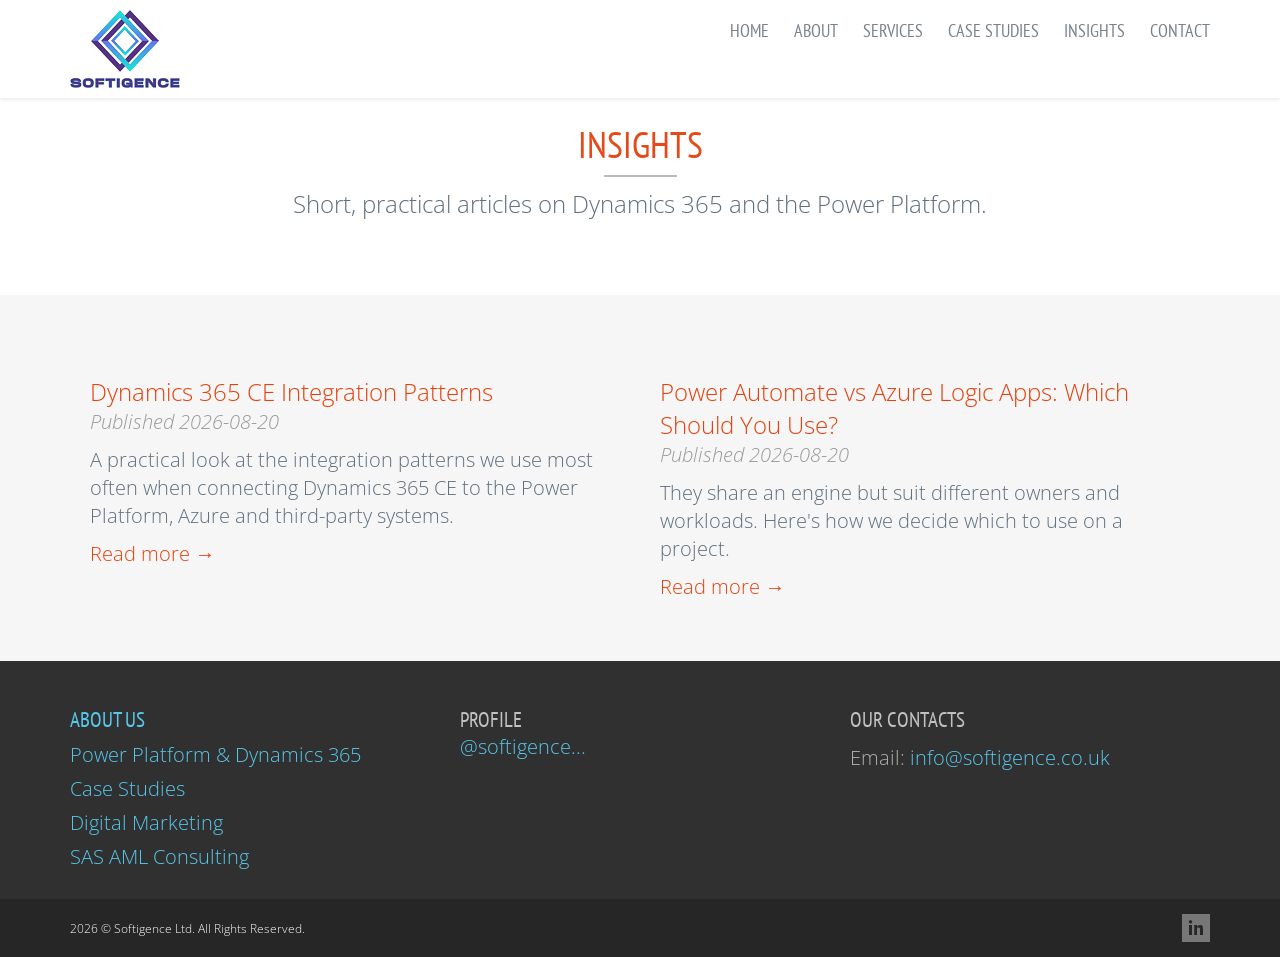
==== commit 2407fd49: "Remove phone number sitewide and rewrite content to drop em dashes - Remove the phone number from ev" ====
--- a/blog/index.html
+++ b/blog/index.html
@@ -76,7 +76,6 @@
                         <li><a href="../index.html#portfolio">Case Studies</a></li>
                         <li><a href="../blog/index.html">Insights</a></li>
                         <li><a href="../index.html#contact">Contact</a></li>
-                        <li><a href="tel:+447955570291"><i class="fa fa-phone"></i> 07955 570291</a></li>
                     </ul>
                 </div>
             </div>
@@ -127,7 +126,6 @@
                 <div class="col-md-4 col-sm-6 pre-footer-col">
                     <h2>Our Contacts</h2>
                     <address class="margin-bottom-20">
-                        Phone: <a href="tel:+447955570291">+44 7955 570291</a><br>
                         Email: <a href="mailto:info@softigence.co.uk">info@softigence.co.uk</a>
                     </address>
                 </div>
